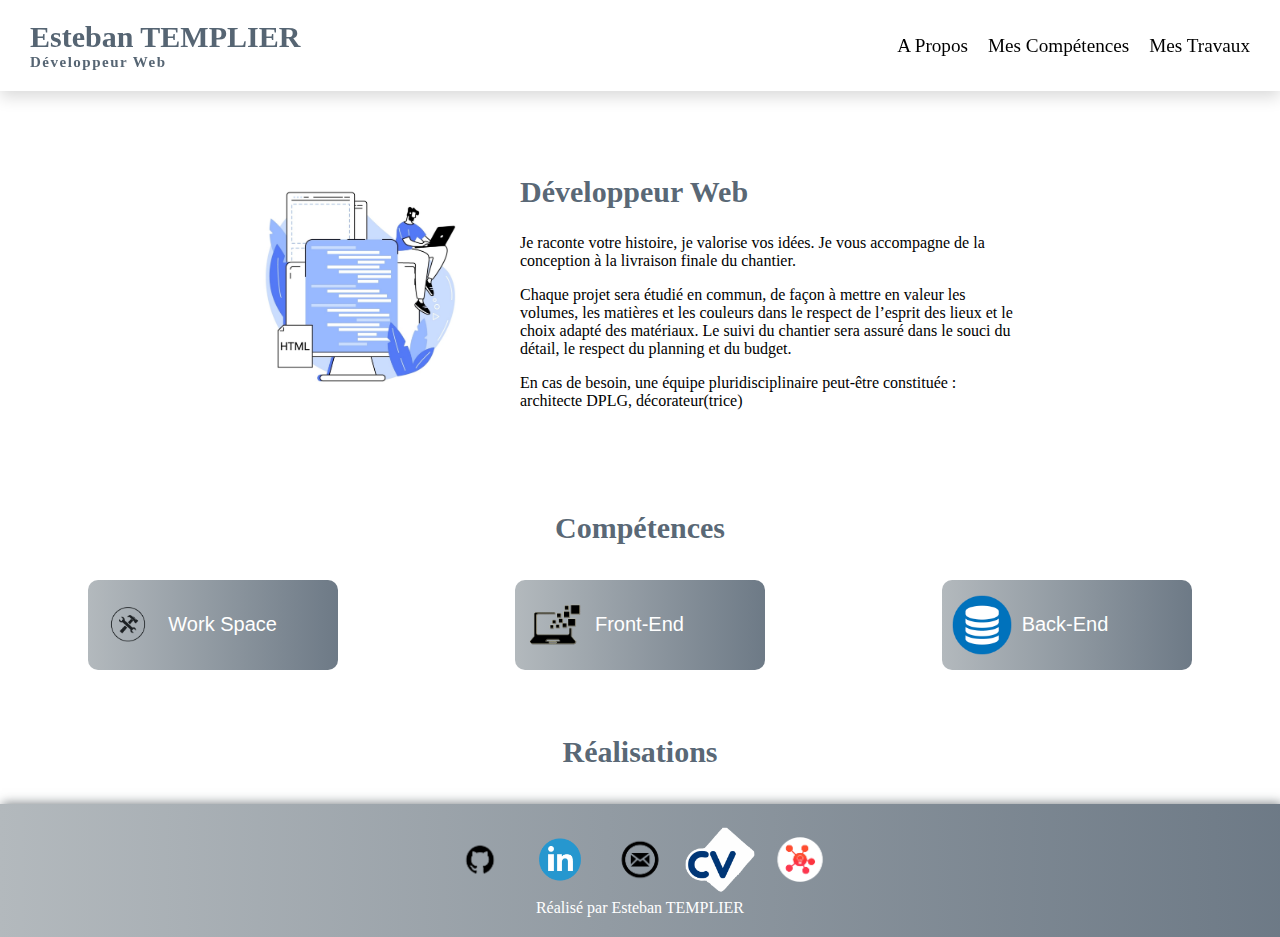
==== index.html @ eeae3331 "Début de mon portfolio" ====
<!DOCTYPE html>
<html lang="fr">
<head>
    <meta charset="UTF-8">
    <meta name="viewport" content="width=device-width, initial-scale=1.0">
    <link rel="shortcut icon" href="./assets/avatar1.png" type="image/x-icon">
    <link rel="stylesheet" href="style.css">
    <title>Esteban TEMPLIER</title>
</head>
<body>
    <header class="navBar">
        <h1>Esteban TEMPLIER <span>Développeur Web</span></h1>
        <nav>
            <ul>
                <li> <a href="#introduction">A Propos</a> </li>
                <li> <a href="#compétences">Mes Compétences</a> </li>
                <li> <a href="#mesTravaux">Mes Travaux</a> </li>
            </ul>
        </nav>
    </header>
    <main>
        <div id="introduction">
            <div class="imgIntro">
                <img src="./assets/metier-developpeur-web.jpg" alt="">
            </div>
            <article>
                <h2>Développeur Web</h2>
                <p>Je raconte votre histoire, je valorise vos idées. Je vous accompagne de la conception à la livraison finale du chantier.</p>
                <p>Chaque projet sera étudié en commun, de façon à mettre en valeur les volumes, les matières et les couleurs dans le respect de l’esprit des lieux et le choix adapté des matériaux. Le suivi du chantier sera assuré dans le souci du détail, le respect du planning et du budget.</p>
                <p>En cas de besoin, une équipe pluridisciplinaire peut-être constituée : architecte DPLG, décorateur(trice)</p>
            </article>
        </div>
        <div id="compétences">
            <h2>Compétences</h2>
            <div class="containerSkills">
                <div class="workSpace">
                    <button id="btnWorkSpace" type="button">
                        <img class="imgBtn" src="./assets/outil.png" alt="">
                        <span>Work Space</span>
                    </button>
                    <div class="content contentWorkSpace">
                        <div class="containerSkill"><img src="./assets/icons/visual-studio-code.png" alt=""><span>Visual Studio Code</span></div>
                        <div class="containerSkill"><img src="./assets/icons/git.png" alt=""><span>Git</span></div>
                        <div class="containerSkill"><img src="./assets/icons/logo_github.png" alt=""><span>GitHub</span></div>
                        <div class="containerSkill"><img src="./assets/icons/npm.png" alt=""><span>Node.js / NPM</span></div>
                        <div class="containerSkill"><img src="./assets/icons/postman.png" alt=""><span>Postman</span></div>
                    </div>
                </div>
                <div class="frontend">
                    <button id="btnFrontend" type="button">
                        <img class="imgBtn" src="./assets/computer.png" alt="">
                        <span>Front-End</span>
                    </button>
                    <div class="content contentFrontend">
                        <div class="containerSkill"><img src="./assets/icons/html_css.png" alt=""><span>HTML/CSS</span></div>
                        <div class="containerSkill"><img src="./assets/icons/sass.png" alt=""><span>SASS</span></div>
                        <div class="containerSkill"><img src="./assets/icons/js.webp" alt=""><span>JavaScript</span></div>
                        <div class="containerSkill"><img src="./assets/icons/react.png" alt=""><span>React</span></div>
                    </div>
                </div>
                <div class="backend">
                    <button id="btnBackend" type="button">
                        <img class="imgBtn" src="./assets/database.png" alt="">
                        <span>Back-End</span>
                    </button>
                    <div class="content contentBackend">
                        <div class="containerSkill"><img src="./assets/icons/node.png" alt=""><span>Node.js</span></div>
                        <div class="containerSkill"><img src="./assets/icons/express.png" alt=""><span>Express.js</span></div>
                        <div class="containerSkill"><img src="./assets/icons/mongodb.png" alt=""><span>MongoDB</span></div>
                    </div>
                </div>
            </div>
        </div>
        <div id="mesTravaux">
            <h2>Réalisations</h2>
            <div></div>
            <div></div>
        </div>
    </main>
    <footer>
        <div class="containerImg">
            <div class="img">
                <a href="https://github.com/estebanxo">
                    <img class="github" src="./assets/icons/logo_github.png" alt="">
                </a>
            </div>
            <div class="img">
                <a href="#">
                    <img class="linkedIn" src="./assets/icons/logo_linkedin.png" alt="">
                </a>
            </div>
            <div class="img">
                <a href="#"></a>
                    <img class="gmail" src="./assets/icons/logo_gmail.png" alt="">
                </a>
            </div>
            <div class="img">
                <a href="#">
                    <img class="cv" src="./assets/cv.png" alt="">
                </a>
            </div>
            <div class="img">
                <a href="#">
                    <img class="carteMentale" src="./assets/carte_mentale.png" alt="">
                </a>
            </div>
        </div>
        <p class="auteur">Réalisé par Esteban TEMPLIER</p>
    </footer>
    <script src="./index.js"></script>
</body>
</html>
---- style.css ----
:root {
    --gris-fonce: #2c3e50cc;
}

body {
    margin: 0;
    max-width: 1800px;
    margin: auto;
}
h2, h1 {
    color: var(--gris-fonce);
}
h2 {
    font-size: 30px;
}


.navBar {
    position: fixed;
    top: 0;
    width: 100%;
    max-width: 1800px;
    margin: auto;
	display: flex;
	justify-content: space-between;
    align-items: center;
    box-shadow: 0 6px 15px 0 rgba(0, 0, 0, 0.15);
    background-color: white;
}
h1{
	display: flex;
	flex-direction: column;
	font-size: 30px;
	font-weight: 800;
    margin-left: 30px;
}
h1 > span {
	font-size: 15px;
	letter-spacing: 0.1em;
}
ul {
    list-style: none;
    padding: 0 20px 0 0;
}
nav ul {
    display: flex;
    align-items: center;
    list-style-type: none;
}
nav ul li {
	padding: 0 10px;
	font-size: 1.2em;
	cursor: pointer;
}
nav ul li a {
    text-decoration: none;
    color: black;
}


#introduction {
    display: flex;
    align-items: center;
    justify-content: center;
    gap: 60px;
    margin: 150px 0 60px 0;
}
#introduction article {
    width: 500px;
}
.imgIntro {
    width: 200px;
}
.imgIntro img {
    width: 100%;
}


#compétences {
    display: flex;
    flex-direction: column;
    align-items: center;
    justify-content: center;
    margin-bottom: 30px;
}
#compétences h2 {
    margin-bottom: 35px;
}
.containerSkills {
    width: 100%;
    display: flex;
    align-items: start;
    justify-content: space-around;
}
.workSpace, .frontend, .backend {
    min-width: 250px;
}
.containerSkills img {
    width: 60px;
}
.containerSkill {
    display: flex;
    align-items: center;
    gap: 10px;
}
button {
    display: flex;
    align-items: center;
    gap: 10px;
    cursor: pointer;
    width: 100%;
    height: 90px;
    border: none;
    padding: 10px;
    font-size: 20px;
    border-radius: 10px;
    color: white;
    background: #b3b9bd;
    background: -webkit-linear-gradient(to right, #b3b9bd, #2c3e50b0);
    background: linear-gradient(to right, #b3b9bd, #2c3e50b0);
    transition: 0.3s;
}
button:hover {
    box-shadow: 5px -3px 10px 0 #646b6f;
    transition: 0.3s;
}
.content {
    background: #b3b9bd30;
    border-radius: 0 0 7px 7px;
    height: 0;
    overflow: hidden;
    transition: 0.3s;
    display: flex;
    flex-direction: column;
    gap: 20px;
}



#mesTravaux {
    display: flex;
    flex-direction: column;
    align-items: center;
    justify-content: center;
}
#mesTravaux h2 {
    margin: 35px 0;
}



footer {
    padding: 20px;
    background: #b3b9bd;
    background: -webkit-linear-gradient(to right, #b3b9bd, #2c3e50b0);
    background: linear-gradient(to right, #b3b9bd, #2c3e50b0);
    box-shadow: 2px -1px 10px 0 #646b6fcd;
}
.containerImg {
    display: flex;
    align-items: center;
    justify-content: center;
}
.img {
    width: 80px;
    transition: 0.3s;
}
.img:hover {
    width: 90px;
}
.img img {
    width: 100%;
    cursor: pointer;
}

.auteur {
    text-align: center;
    color: white;
    margin: 0;
}
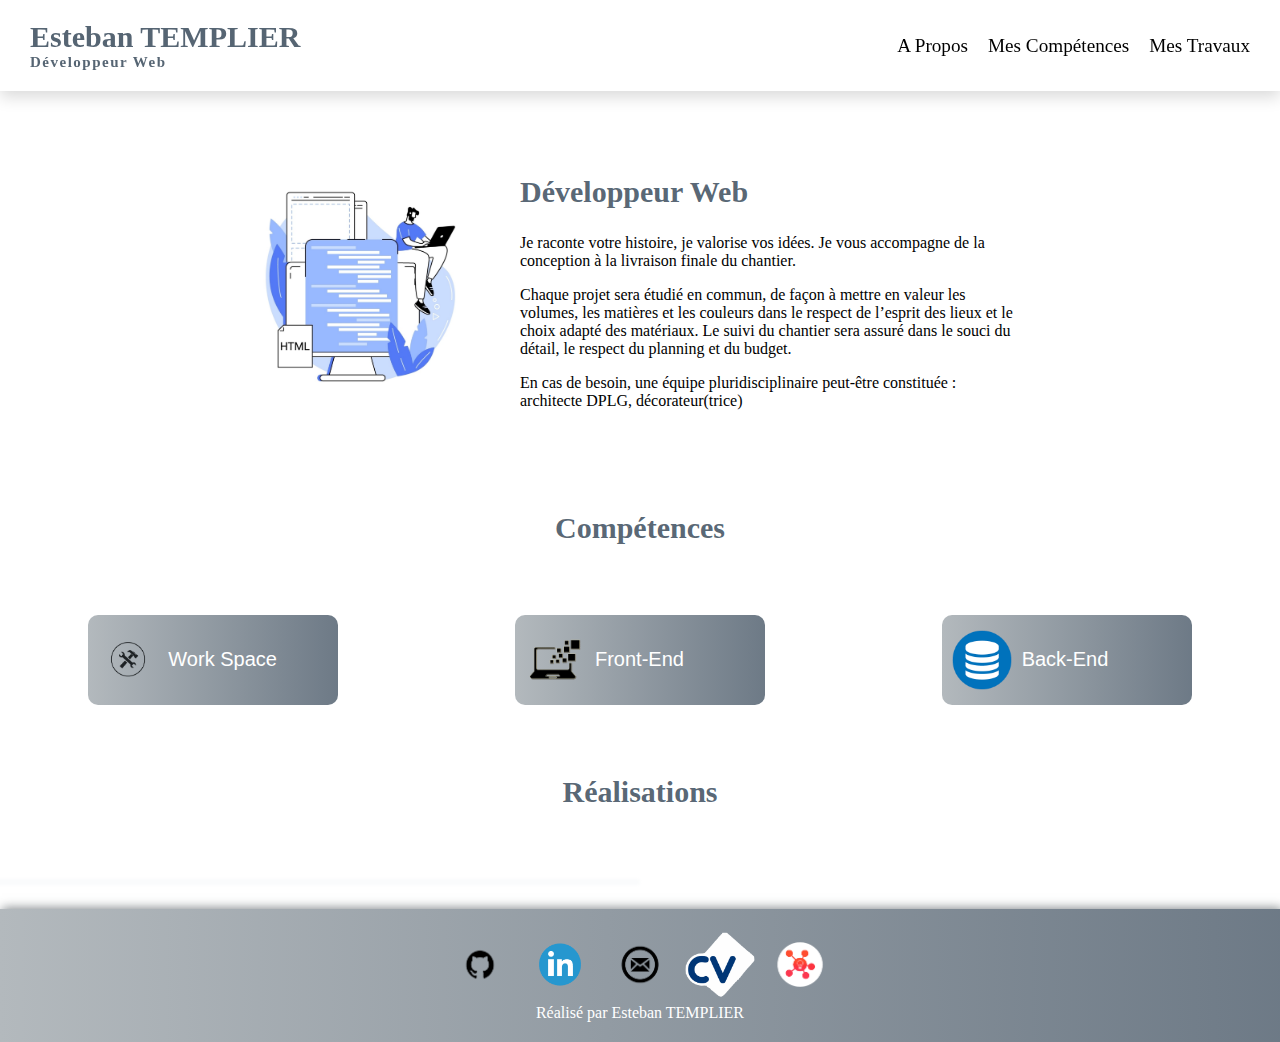
==== commit 474087df: "début modal réalisation" ====
--- a/index.html
+++ b/index.html
@@ -73,8 +73,24 @@
         </div>
         <div id="mesTravaux">
             <h2>Réalisations</h2>
-            <div></div>
-            <div></div>
+            <div class="containerModal">
+                <a href="#modalKasa" class="cardKasa" style="background-image: url(./assets/capture/Capture-decran-kasa.png);">
+                    <div class="hoverCardKasa">
+                        <div class="titleHoverKasa"></div>
+                    </div>
+                </a>
+                <div id="modalKasa" class="modalKasa" aria-hidden="true" role="dialog" aria-labelledby="titleModal" style="display: none;">
+                    <div></div>
+                </div>
+                <a href="#modal2" class="modalLink">
+                    <div class="hoverCard2">
+                        <div class="titleHover2"></div>
+                    </div>
+                </a>
+                <div id="modal2" class="modal2" aria-hidden="true" role="dialog" aria-labelledby="titleModal" style="display: none;">
+                    <div></div>
+                </div>
+            </div>
         </div>
     </main>
     <footer>
@@ -85,22 +101,22 @@
                 </a>
             </div>
             <div class="img">
-                <a href="#">
+                <a href="https://www.linkedin.com/in/esteban-templier/">
                     <img class="linkedIn" src="./assets/icons/logo_linkedin.png" alt="">
                 </a>
             </div>
             <div class="img">
-                <a href="#"></a>
+                <a href="mailto:esteban.templier82@gmail.com">
                     <img class="gmail" src="./assets/icons/logo_gmail.png" alt="">
                 </a>
             </div>
             <div class="img">
-                <a href="#">
+                <a href="./assets/docs/CV_Esteban_Templier_ISCOD.pdf">
                     <img class="cv" src="./assets/cv.png" alt="">
                 </a>
             </div>
             <div class="img">
-                <a href="#">
+                <a href="./assets/docs/Mes_compétences_de_développeur_web.pdf">
                     <img class="carteMentale" src="./assets/carte_mentale.png" alt="">
                 </a>
             </div>
--- a/style.css
+++ b/style.css
@@ -81,10 +81,9 @@
     flex-direction: column;
     align-items: center;
     justify-content: center;
-    margin-bottom: 30px;
 }
 #compétences h2 {
-    margin-bottom: 35px;
+    margin-bottom: 70px;
 }
 .containerSkills {
     width: 100%;
@@ -144,7 +143,24 @@
     justify-content: center;
 }
 #mesTravaux h2 {
-    margin: 35px 0;
+    margin: 70px 0;
+}
+.containerModal {
+    display: flex;
+    flex-wrap: wrap;
+    width: 100%;
+}
+.cardKasa {
+    width: 50%;
+    display: block;
+    background-size: cover;
+    background-position: center top;
+    background-repeat: no-repeat;
+    position: relative;
+    border-radius: 5px;
+    overflow: hidden;
+    margin-bottom: 1.875rem;
+    box-shadow: 3px 5px 15px 0 rgba(155, 161, 173, 0.2), -3px 3px 3px 3px rgba(230, 234, 238, 0.2);
 }
 
 
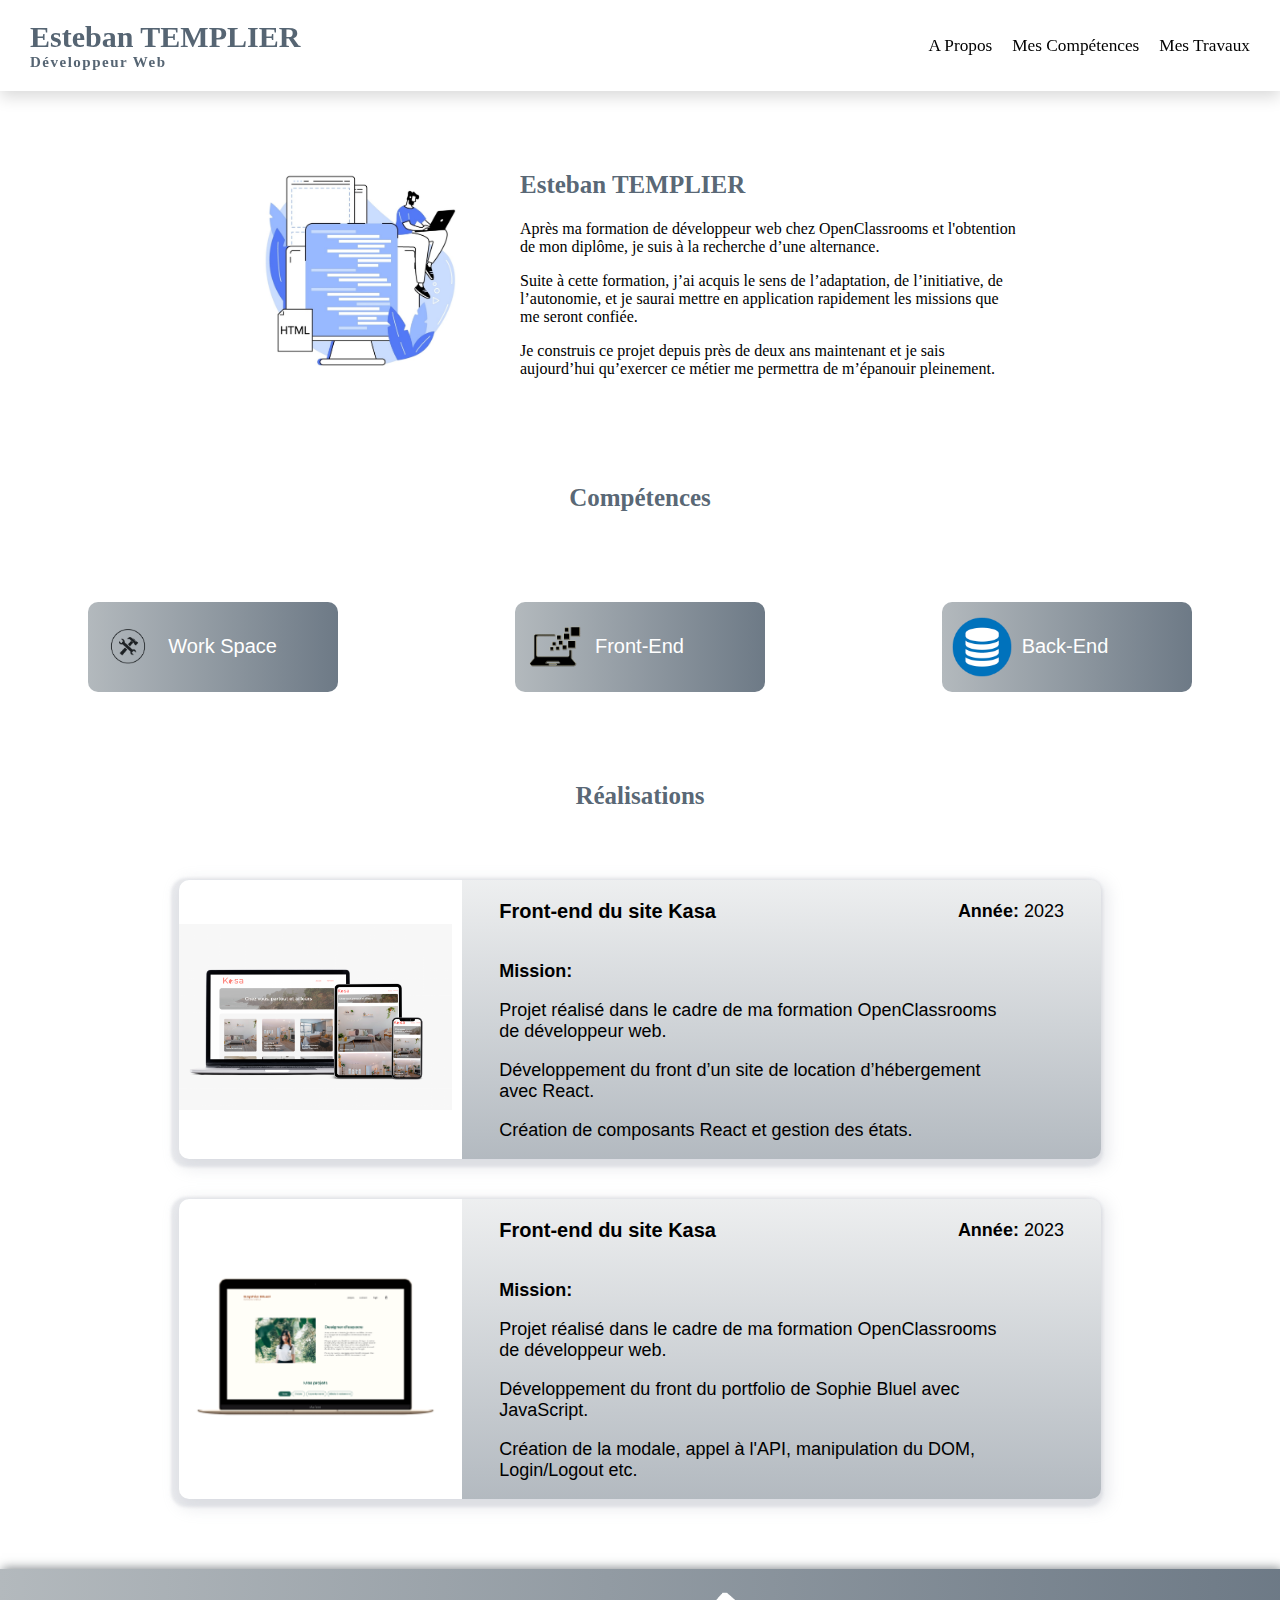
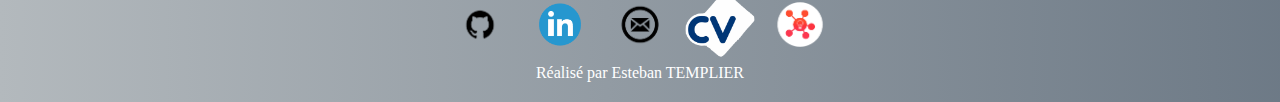
==== commit 82af1645: "ajout des réalisations, modification de la présentation, ajout du burger menu et du responsive" ====
--- a/index.html
+++ b/index.html
@@ -12,28 +12,30 @@
         <h1>Esteban TEMPLIER <span>Développeur Web</span></h1>
         <nav>
             <ul>
-                <li> <a href="#introduction">A Propos</a> </li>
-                <li> <a href="#compétences">Mes Compétences</a> </li>
+                <li> <a href="#introduction1">A Propos</a> </li>
+                <li> <a href="#compétences1">Mes Compétences</a> </li>
                 <li> <a href="#mesTravaux">Mes Travaux</a> </li>
             </ul>
+            <div id="icon"></div>
         </nav>
     </header>
     <main>
+        <div id="introduction1"></div>
         <div id="introduction">
             <div class="imgIntro">
                 <img src="./assets/metier-developpeur-web.jpg" alt="">
             </div>
             <article>
-                <h2>Développeur Web</h2>
-                <p>Je raconte votre histoire, je valorise vos idées. Je vous accompagne de la conception à la livraison finale du chantier.</p>
-                <p>Chaque projet sera étudié en commun, de façon à mettre en valeur les volumes, les matières et les couleurs dans le respect de l’esprit des lieux et le choix adapté des matériaux. Le suivi du chantier sera assuré dans le souci du détail, le respect du planning et du budget.</p>
-                <p>En cas de besoin, une équipe pluridisciplinaire peut-être constituée : architecte DPLG, décorateur(trice)</p>
+                <h2>Esteban TEMPLIER</h2>
+                <p>Après ma formation de développeur web chez OpenClassrooms et l'obtention de mon diplôme, je suis à la recherche d’une alternance.</p>
+                <p>Suite à cette formation, j’ai acquis le sens de l’adaptation, de l’initiative, de l’autonomie, et je saurai mettre en application rapidement les missions que me seront confiée.</p>
+                <p id="compétences1">Je construis ce projet depuis près de deux ans maintenant et je sais aujourd’hui qu’exercer ce métier me permettra de m’épanouir pleinement.</p>
             </article>
         </div>
-        <div id="compétences">
+        <div id="skills">
             <h2>Compétences</h2>
             <div class="containerSkills">
-                <div class="workSpace">
+                <div class="dropdown workSpace">
                     <button id="btnWorkSpace" type="button">
                         <img class="imgBtn" src="./assets/outil.png" alt="">
                         <span>Work Space</span>
@@ -42,11 +44,12 @@
                         <div class="containerSkill"><img src="./assets/icons/visual-studio-code.png" alt=""><span>Visual Studio Code</span></div>
                         <div class="containerSkill"><img src="./assets/icons/git.png" alt=""><span>Git</span></div>
                         <div class="containerSkill"><img src="./assets/icons/logo_github.png" alt=""><span>GitHub</span></div>
+                        <div class="containerSkill"><img src="./assets/icons/webpack.png" alt=""><span>Webpack</span></div>
                         <div class="containerSkill"><img src="./assets/icons/npm.png" alt=""><span>Node.js / NPM</span></div>
                         <div class="containerSkill"><img src="./assets/icons/postman.png" alt=""><span>Postman</span></div>
                     </div>
                 </div>
-                <div class="frontend">
+                <div class="dropdown frontend">
                     <button id="btnFrontend" type="button">
                         <img class="imgBtn" src="./assets/computer.png" alt="">
                         <span>Front-End</span>
@@ -58,7 +61,7 @@
                         <div class="containerSkill"><img src="./assets/icons/react.png" alt=""><span>React</span></div>
                     </div>
                 </div>
-                <div class="backend">
+                <div class="dropdown backend">
                     <button id="btnBackend" type="button">
                         <img class="imgBtn" src="./assets/database.png" alt="">
                         <span>Back-End</span>
@@ -73,23 +76,47 @@
         </div>
         <div id="mesTravaux">
             <h2>Réalisations</h2>
-            <div class="containerModal">
-                <a href="#modalKasa" class="cardKasa" style="background-image: url(./assets/capture/Capture-decran-kasa.png);">
-                    <div class="hoverCardKasa">
-                        <div class="titleHoverKasa"></div>
+            <div class="cards">
+                <a href="https://github.com/estebanxo/P6" class="containerCard containerCard1">
+                    <div class="hoverCard hoverCard1">
+                        <p>Voir plus</p>
+                    </div>
+                    <div class="left">
+                        <img src="./assets/capture/kasa-mockup-1024x700-1.png" alt="">
+                    </div>
+                    <div class="right">
+                        <div class="top">
+                            <h3 class="titleHover">Front-end du site Kasa</h3>
+                            <p><strong>Année:</strong> 2023</p>
+                        </div>
+                        <div class="bottom">
+                            <p><strong>Mission:</strong></p>
+                            <p>Projet réalisé dans le cadre de ma formation OpenClassrooms de développeur web.</p>
+                            <p>Développement du front d’un site de location d’hébergement avec React.</p>
+                            <p>Création de composants React et gestion des états.</p>
+                        </div>
                     </div>
                 </a>
-                <div id="modalKasa" class="modalKasa" aria-hidden="true" role="dialog" aria-labelledby="titleModal" style="display: none;">
-                    <div></div>
-                </div>
-                <a href="#modal2" class="modalLink">
-                    <div class="hoverCard2">
-                        <div class="titleHover2"></div>
+                <a href="https://github.com/estebanxo/Projet3" class="containerCard containerCard2">
+                    <div class="hoverCard hoverCard2">
+                        <p>Voir plus</p>
+                    </div>
+                    <div class="left">
+                        <img src="./assets/capture/Homepage-Macbook.png" alt="">
+                    </div>
+                    <div class="right">
+                        <div class="top">
+                            <h3 class="titleHover">Front-end du site Kasa</h3>
+                            <p><strong>Année:</strong> 2023</p>
+                        </div>
+                        <div class="bottom">
+                            <p><strong>Mission:</strong></p>
+                            <p>Projet réalisé dans le cadre de ma formation OpenClassrooms de développeur web.</p>
+                            <p>Développement du front du portfolio de Sophie Bluel avec JavaScript.</p>
+                            <p>Création de la modale, appel à l'API, manipulation du DOM, Login/Logout etc.</p>
+                        </div>
                     </div>
                 </a>
-                <div id="modal2" class="modal2" aria-hidden="true" role="dialog" aria-labelledby="titleModal" style="display: none;">
-                    <div></div>
-                </div>
             </div>
         </div>
     </main>
--- a/style.css
+++ b/style.css
@@ -7,21 +7,36 @@
     max-width: 1800px;
     margin: auto;
 }
+main {
+    position: relative;
+}
+#introduction1 {
+    position: absolute;
+    top: -150px;
+}
 h2, h1 {
     color: var(--gris-fonce);
 }
 h2 {
-    font-size: 30px;
-}
-
+    font-size: 25px;
+}
+@media screen and (max-width: 860px) {
+    h2 {
+        font-size: 20px;
+    }
+}
+
+/*                     **************                        */
 
 .navBar {
+    z-index: 1000;
     position: fixed;
     top: 0;
     width: 100%;
     max-width: 1800px;
     margin: auto;
 	display: flex;
+    font-size: calc(0.5rem + 0.5vw);
 	justify-content: space-between;
     align-items: center;
     box-shadow: 0 6px 15px 0 rgba(0, 0, 0, 0.15);
@@ -38,6 +53,11 @@
 	font-size: 15px;
 	letter-spacing: 0.1em;
 }
+#icon {
+    display: none;
+    cursor: pointer;
+}
+
 ul {
     list-style: none;
     padding: 0 20px 0 0;
@@ -56,6 +76,13 @@
     text-decoration: none;
     color: black;
 }
+nav ul li a:hover {
+    color: #222288;
+    font-weight: 600;
+}
+
+
+/*                     **************                        */
 
 
 #introduction {
@@ -64,6 +91,7 @@
     justify-content: center;
     gap: 60px;
     margin: 150px 0 60px 0;
+    width: 100%;
 }
 #introduction article {
     width: 500px;
@@ -74,16 +102,67 @@
 .imgIntro img {
     width: 100%;
 }
-
-
-#compétences {
+@media screen and (max-width: 800px) {
+    #icon {
+        display: block;
+        font-size: 30px;
+        padding-right: 20px;
+    }
+    #icon::before {
+        content: "\2630";
+    }
+    .active #icon::before {
+        content: "\2715";
+    }
+    nav.active ul {
+        left: 0%;
+    }
+    nav ul {
+        background: rgba(0, 0, 0, 0.15);
+        position: fixed;
+        z-index: 1001;
+        top: 6%;
+        left: 100%;
+        flex-direction: column;
+        width: 100%;
+        justify-content: start;
+        transition: 0.3s;
+    }
+    nav ul li {
+        padding: 3px 0;
+    }
+}
+@media screen and (max-width: 860px) {
+    #introduction{
+        flex-direction: column;
+        gap: 40px;
+    }
+    #introduction h2 {
+        text-align: center;
+    }
+    #introduction article {
+        width: 80%;
+    }
+    h1 {
+        font-size: 22px;
+    }
+    h1 > span  {
+        font-size: 14px;
+    }
+}
+
+
+/*                     **************                        */
+
+
+#skills {
     display: flex;
     flex-direction: column;
     align-items: center;
     justify-content: center;
 }
-#compétences h2 {
-    margin-bottom: 70px;
+#skills h2 {
+    margin: 30px 0 70px 0;
 }
 .containerSkills {
     width: 100%;
@@ -91,8 +170,9 @@
     align-items: start;
     justify-content: space-around;
 }
-.workSpace, .frontend, .backend {
+.dropdown {
     min-width: 250px;
+    margin: 20px;
 }
 .containerSkills img {
     width: 60px;
@@ -133,36 +213,177 @@
     flex-direction: column;
     gap: 20px;
 }
-
-
-
-#mesTravaux {
-    display: flex;
-    flex-direction: column;
-    align-items: center;
-    justify-content: center;
-}
+@media screen and (max-width: 890px) {
+    #introduction {
+        margin: 150px 0 30px 0;
+    }
+    #skills h2 {
+        margin: 15px 0 35px 0;
+    }
+    .containerSkills {
+        flex-direction: column;
+        justify-content: center;
+        align-items: center;
+    }
+    .dropdown {
+        width: 70%;
+    }
+    .dropdown button {
+        display: flex;
+        justify-content: start;
+        align-items: center;
+        gap: 5%;
+        padding-left: 10%;
+    }
+    .containerSkills img {
+        width: 30px;
+    }
+    button {
+        font-size: 15px;
+        height: 60px;
+    }
+}
+
+
+/*                     **************                        */
+
+
 #mesTravaux h2 {
     margin: 70px 0;
-}
-.containerModal {
-    display: flex;
+    text-align: center;
+}
+.cards {
+    width: 90%;
+    margin: 0 auto 70px auto;
+    display: flex;
+    gap: 5%;
+}
+.containerCard {
+    text-decoration: none;
+    color: black;
+    border-radius: 10px;
+    gap: 20px;
+    width: 50%;
+    margin: auto;
+    display: flex;
+    flex-direction: column;
+    align-items: center;
+    justify-content: center;
+    position: relative;
+    box-shadow: 3px 5px 15px 5px rgba(155, 161, 173, 0.200), -3px 3px 3px 5px rgba(155, 161, 173, 0.200);
+}
+.hoverCard {
+    position: absolute;
+    top: 0;
+    right: 0;
+    left: 0;
+    bottom: 0;
+    border-radius: 8px;
+    display: flex;
+    justify-content: center;
+    align-items: center;
+    color: white;
+    cursor: pointer;
+    font-size: 1.5625rem;
+    font-family: "Overpass", sans-serif;
+    transition: 0.5s;
+}
+.hoverCard p {
+    display: none;
+}
+.hoverCard:hover {
+    background-color: #222288;
+    opacity: 0.9;
+}
+.left {
+    width: 30%;
+    height: 100%;
+}
+.left img {
+    width: 100%;
+}
+.right {
+    width: 92%;
+    height: 100%;
+    font-family: "Overpass", sans-serif;
+    font-size: 18px;
+    padding-left: 4%;
+    padding-right: 4%;
+    border-radius: 0 0 10px 10px;
+    background: linear-gradient(to bottom, #b3b9bd3b, #2c3e505c);
+}
+.top {
+    display: flex;
+    align-items: center;
+    justify-content: space-between;
+    padding: 20px 0;
+    gap: 10px;
     flex-wrap: wrap;
-    width: 100%;
-}
-.cardKasa {
-    width: 50%;
-    display: block;
-    background-size: cover;
-    background-position: center top;
-    background-repeat: no-repeat;
-    position: relative;
-    border-radius: 5px;
-    overflow: hidden;
-    margin-bottom: 1.875rem;
-    box-shadow: 3px 5px 15px 0 rgba(155, 161, 173, 0.2), -3px 3px 3px 3px rgba(230, 234, 238, 0.2);
-}
-
+}
+.top h3 {
+    font-size: 20px;
+    margin: 0;
+}
+.top p {
+    margin: 0;
+}
+.bottom {
+    width: 90%;
+}
+.right strong {
+    font-size: 18px;
+}
+@media screen and (max-width: 1300px) {
+    .cards {
+        flex-direction: column;
+        gap: 40px;
+    }
+    .containerCard {
+        flex-direction: row;
+        width: 80%;
+        justify-content: center;
+        gap: 10px;
+    }
+    .left {
+        width: 30%;
+    }
+    .right {
+        width: 62%;
+        border-radius: 0 10px 10px 0;
+    }
+}
+@media screen and (max-width: 860px) {
+    .top h3 {
+        font-size: 17px;
+    }
+    .right strong {
+        font-size: 15px;
+    }
+    .right {
+        font-size: 15px;
+    }
+}
+@media screen and (max-width: 700px) {
+    .cards {
+        gap: 20px;
+    }
+    .containerCard {
+        flex-direction: column;
+        width: 100%;
+        justify-content: space-between;
+    }
+    .left {
+        width: 100%;
+        height: 10%;
+    }
+    .right {
+        width: 92%;
+        border-radius: 0 0 10px 10px;
+    }
+}
+
+
+/*                     **************                        */
 
 
 footer {
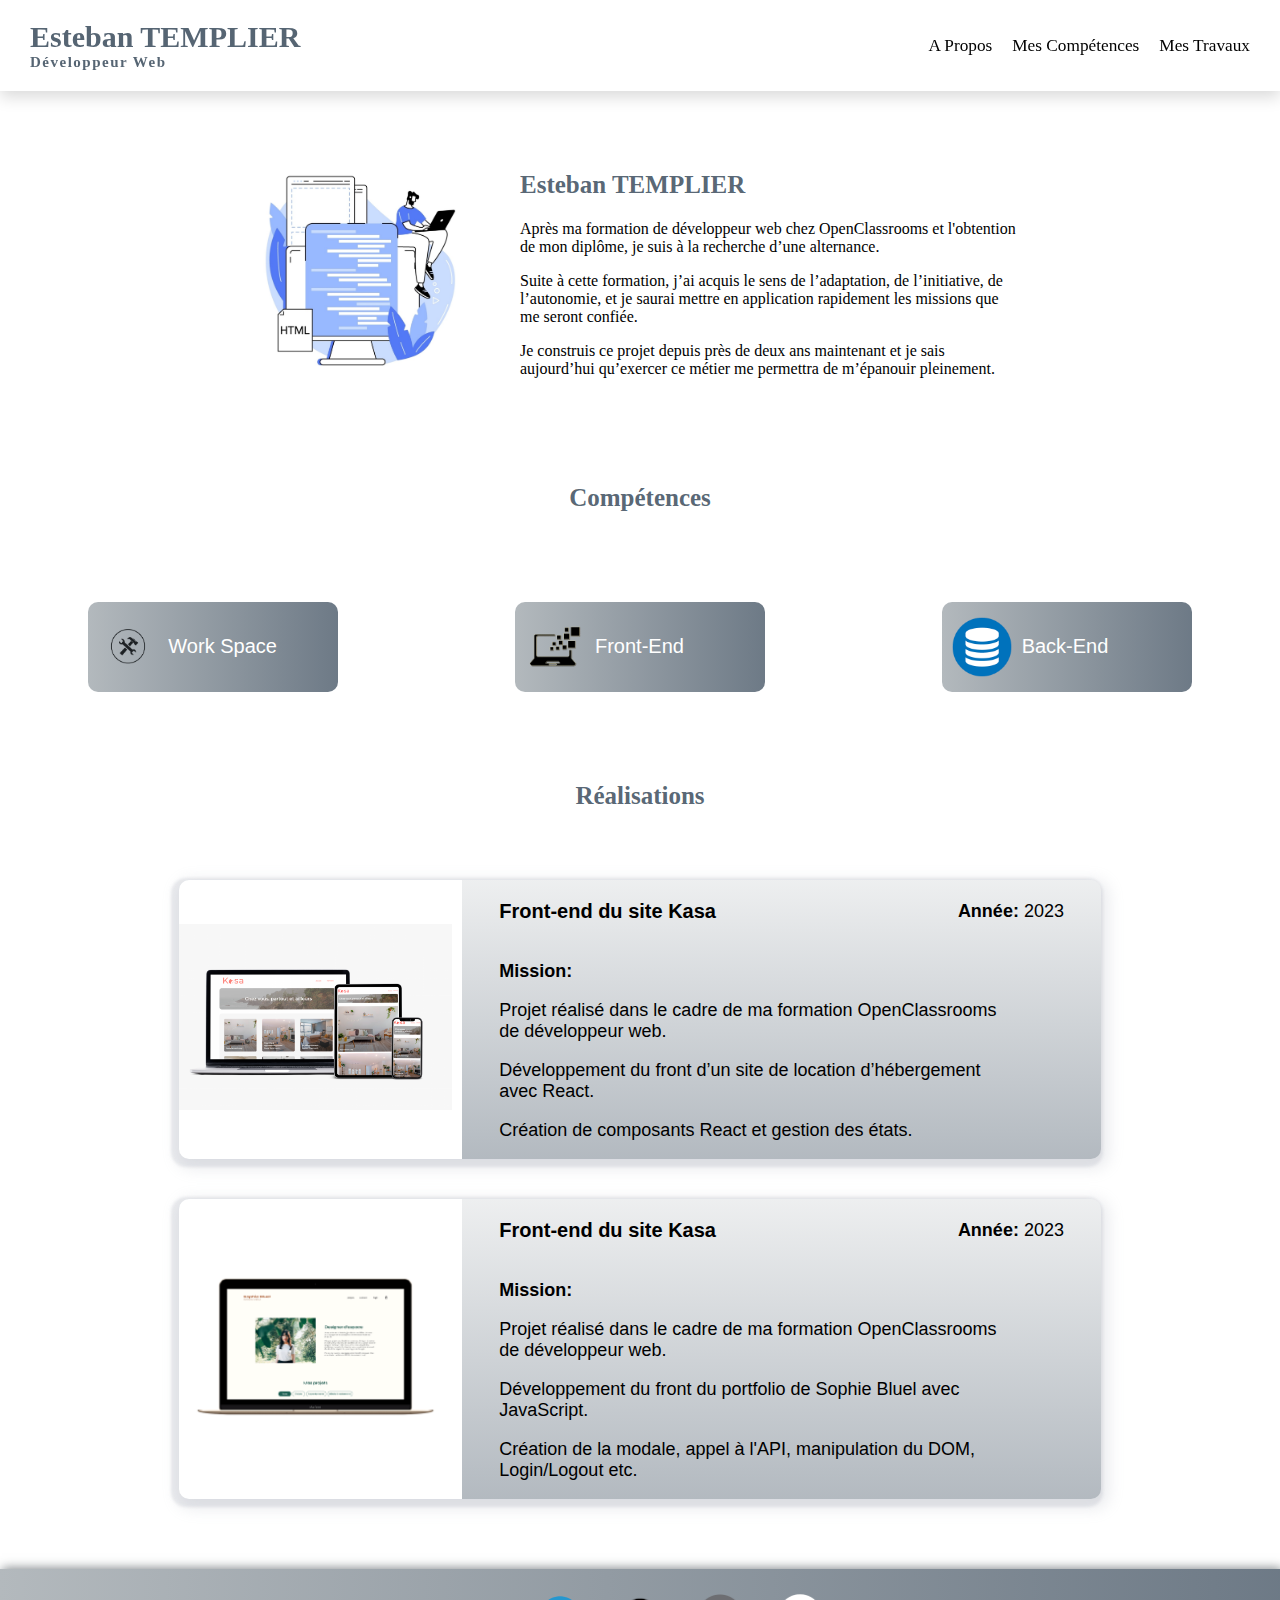
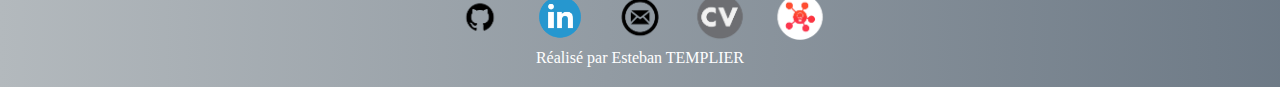
==== commit 7bd393b1: "Modification de l'icone du cv" ====
--- a/index.html
+++ b/index.html
@@ -139,7 +139,7 @@
             </div>
             <div class="img">
                 <a href="./assets/docs/CV_Esteban_Templier_ISCOD.pdf">
-                    <img class="cv" src="./assets/cv.png" alt="">
+                    <img class="cv" src="./assets/icons/cv.png" alt="">
                 </a>
             </div>
             <div class="img">
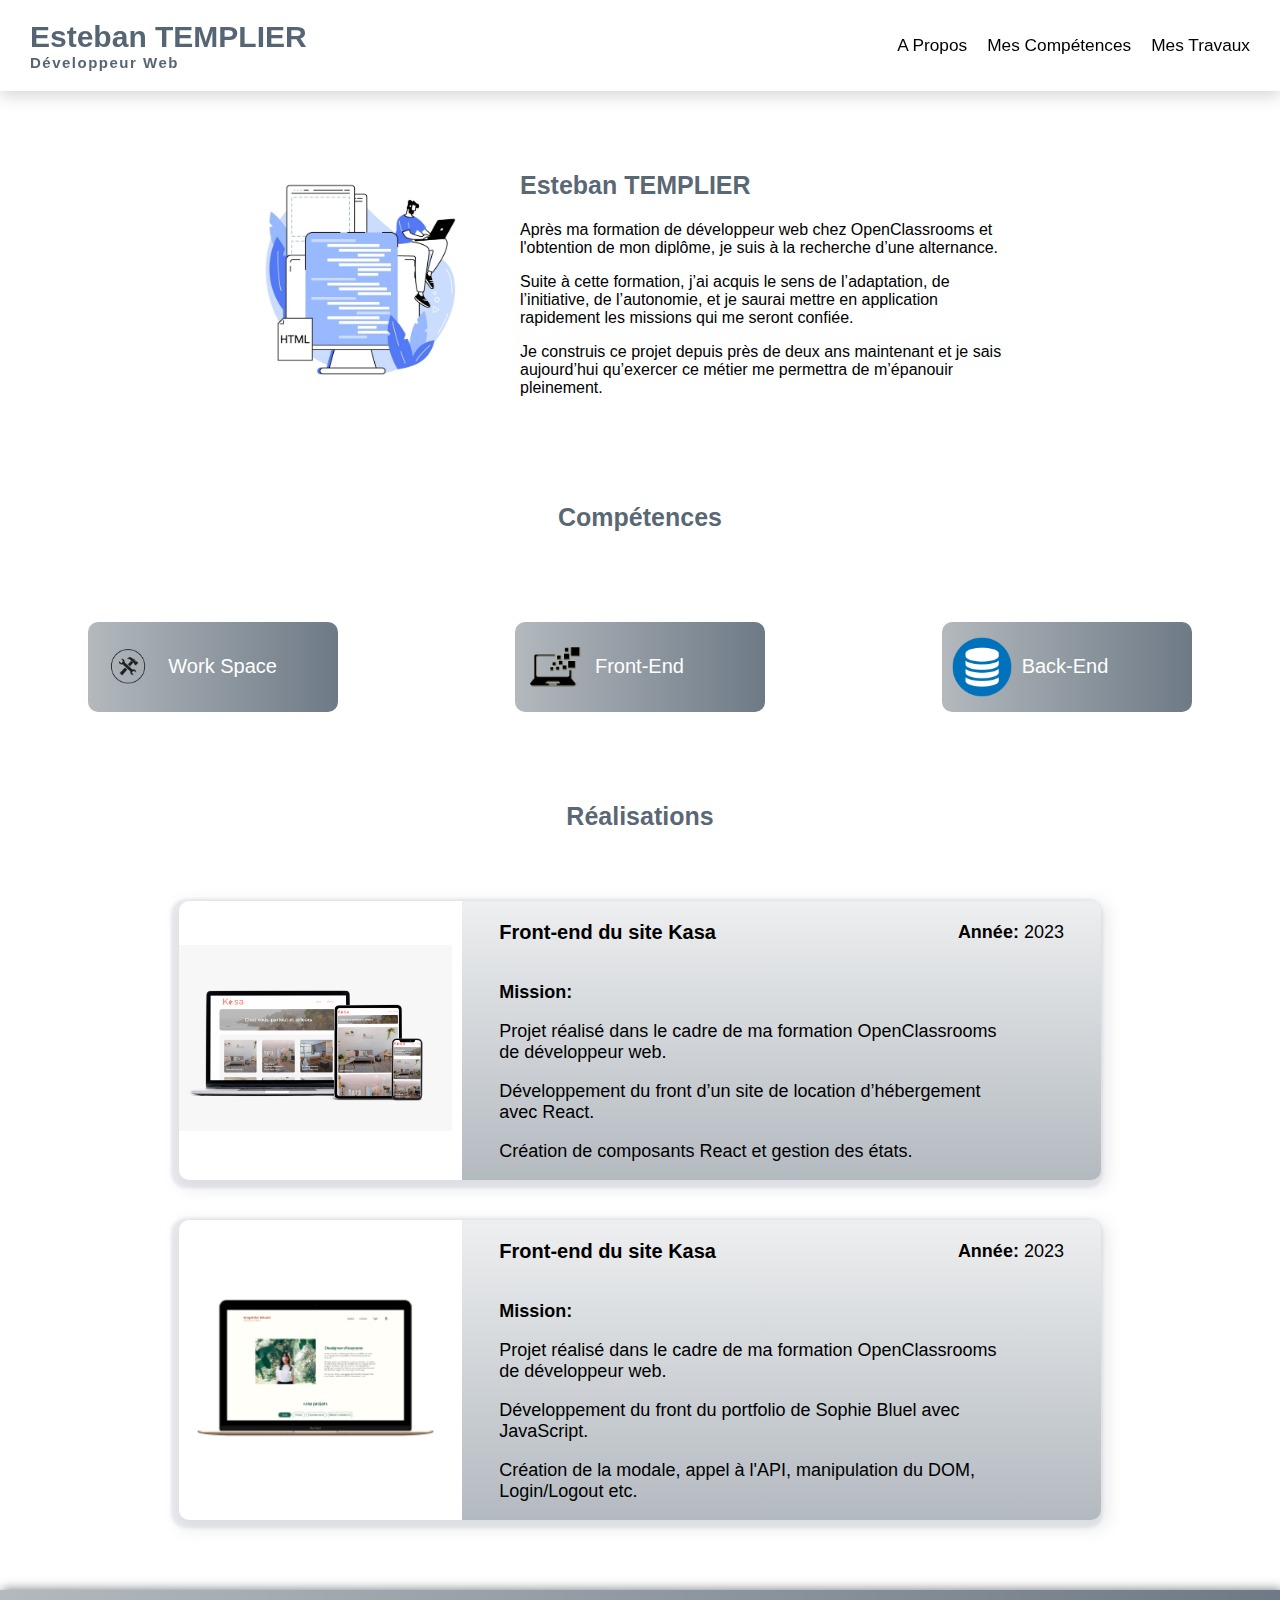
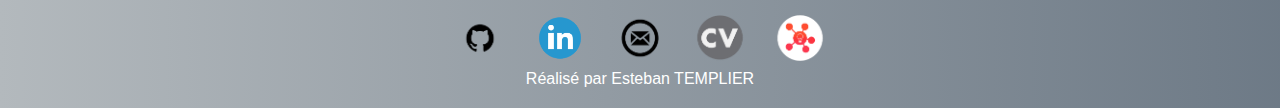
==== commit 1511322e: "modification de la font et correction d'erreurs d'écritures" ====
--- a/index.html
+++ b/index.html
@@ -28,7 +28,7 @@
             <article>
                 <h2>Esteban TEMPLIER</h2>
                 <p>Après ma formation de développeur web chez OpenClassrooms et l'obtention de mon diplôme, je suis à la recherche d’une alternance.</p>
-                <p>Suite à cette formation, j’ai acquis le sens de l’adaptation, de l’initiative, de l’autonomie, et je saurai mettre en application rapidement les missions que me seront confiée.</p>
+                <p>Suite à cette formation, j’ai acquis le sens de l’adaptation, de l’initiative, de l’autonomie, et je saurai mettre en application rapidement les missions qui me seront confiée.</p>
                 <p id="compétences1">Je construis ce projet depuis près de deux ans maintenant et je sais aujourd’hui qu’exercer ce métier me permettra de m’épanouir pleinement.</p>
             </article>
         </div>
--- a/style.css
+++ b/style.css
@@ -6,6 +6,7 @@
     margin: 0;
     max-width: 1800px;
     margin: auto;
+    font-family: "Overpass", sans-serif;
 }
 main {
     position: relative;
@@ -285,7 +286,6 @@
     color: white;
     cursor: pointer;
     font-size: 1.5625rem;
-    font-family: "Overpass", sans-serif;
     transition: 0.5s;
 }
 .hoverCard p {
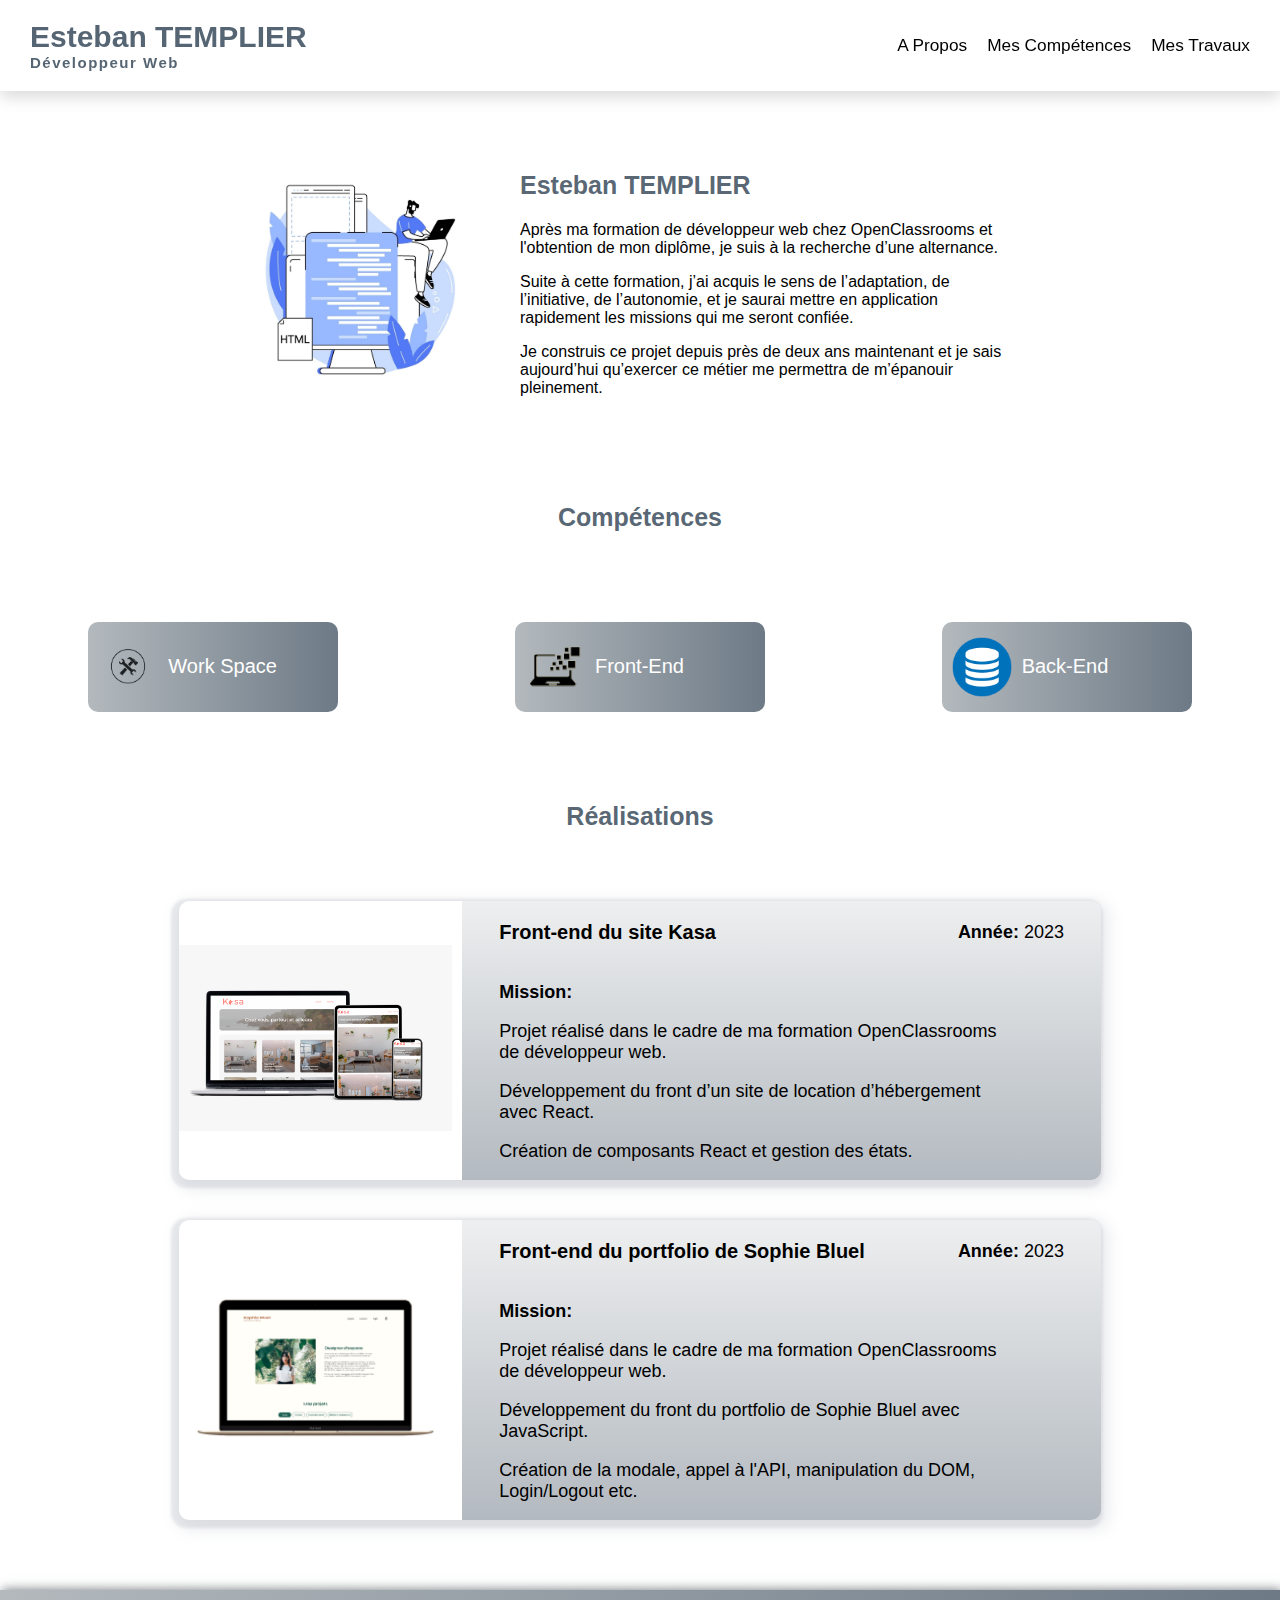
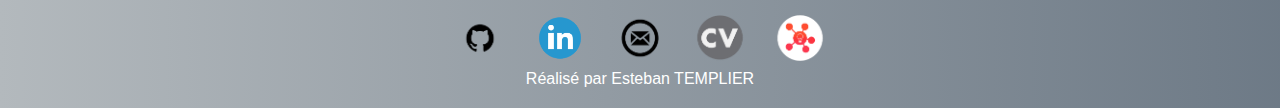
==== commit ee2f7948: "Correction écriture" ====
--- a/index.html
+++ b/index.html
@@ -106,7 +106,7 @@
                     </div>
                     <div class="right">
                         <div class="top">
-                            <h3 class="titleHover">Front-end du site Kasa</h3>
+                            <h3 class="titleHover">Front-end du portfolio de Sophie Bluel</h3>
                             <p><strong>Année:</strong> 2023</p>
                         </div>
                         <div class="bottom">
--- a/style.css
+++ b/style.css
@@ -408,6 +408,7 @@
 .img img {
     width: 100%;
     cursor: pointer;
+    cursor: ;
 }
 
 .auteur {
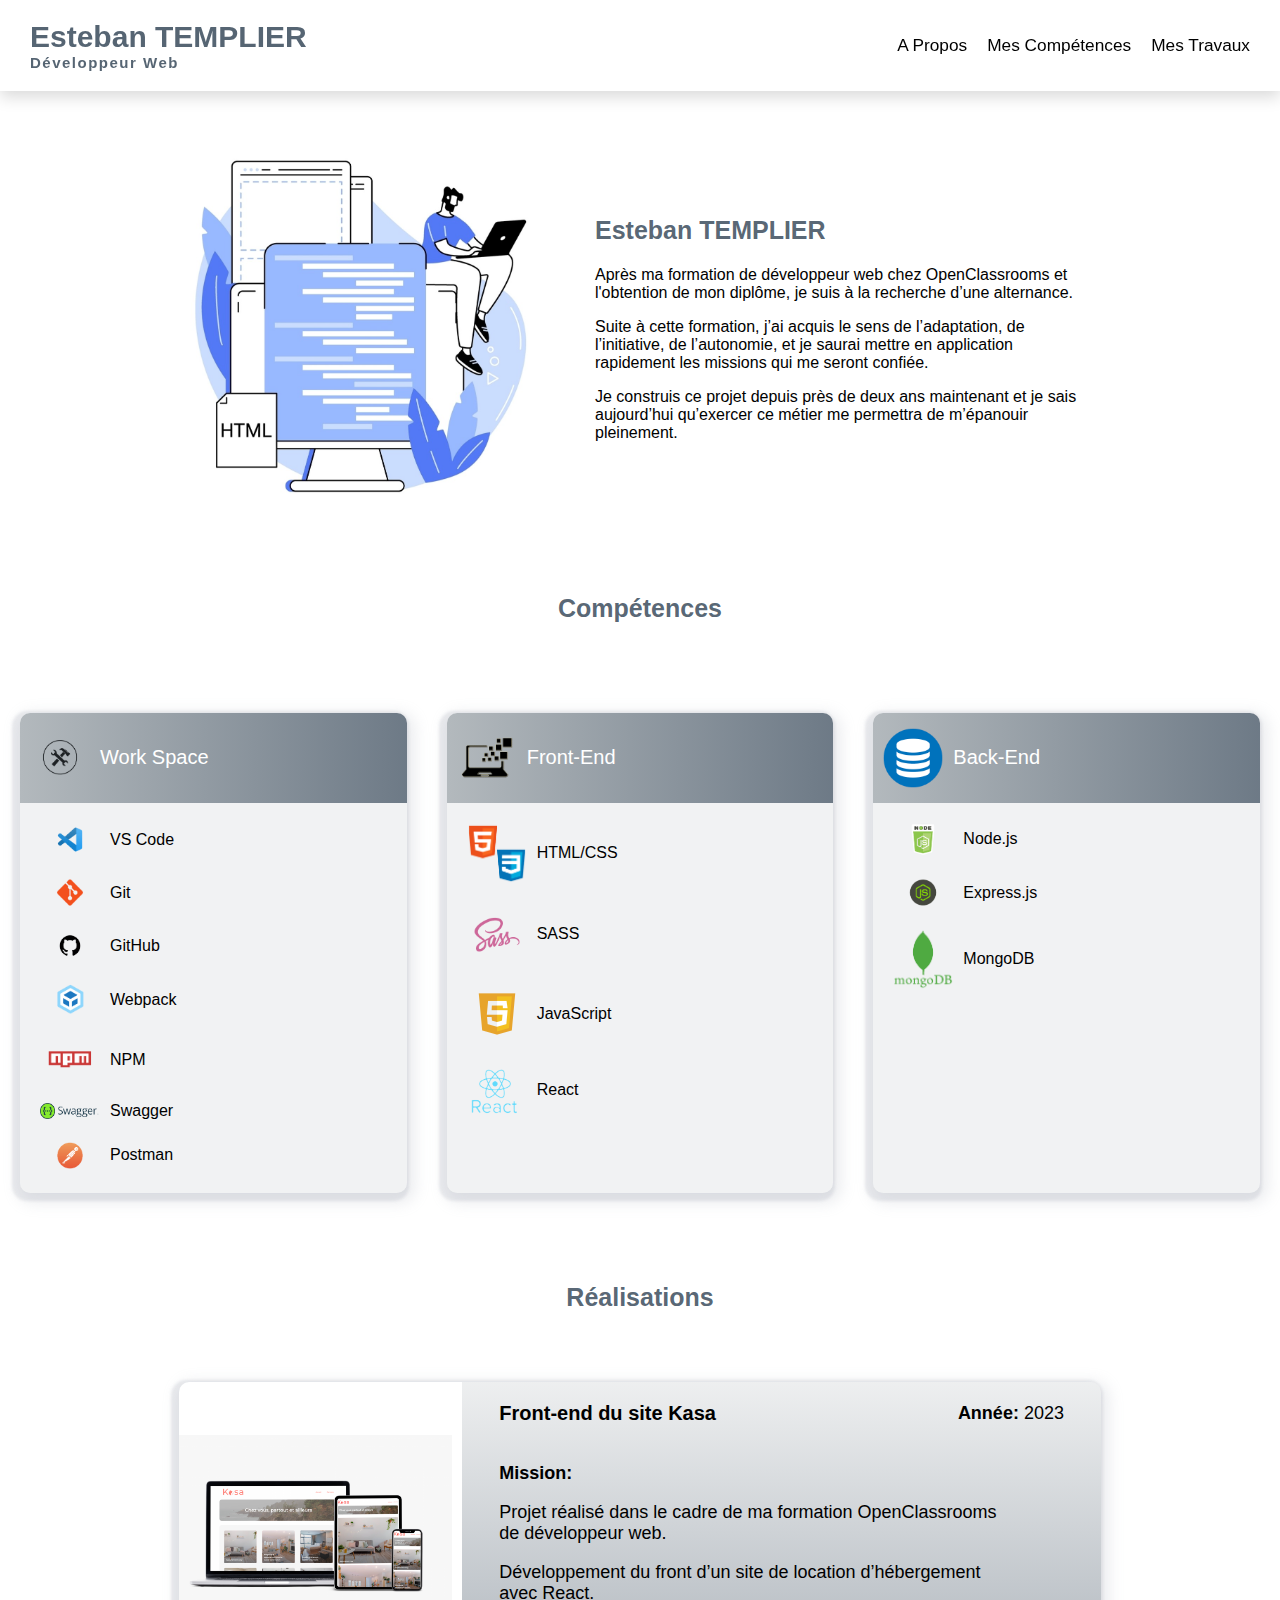
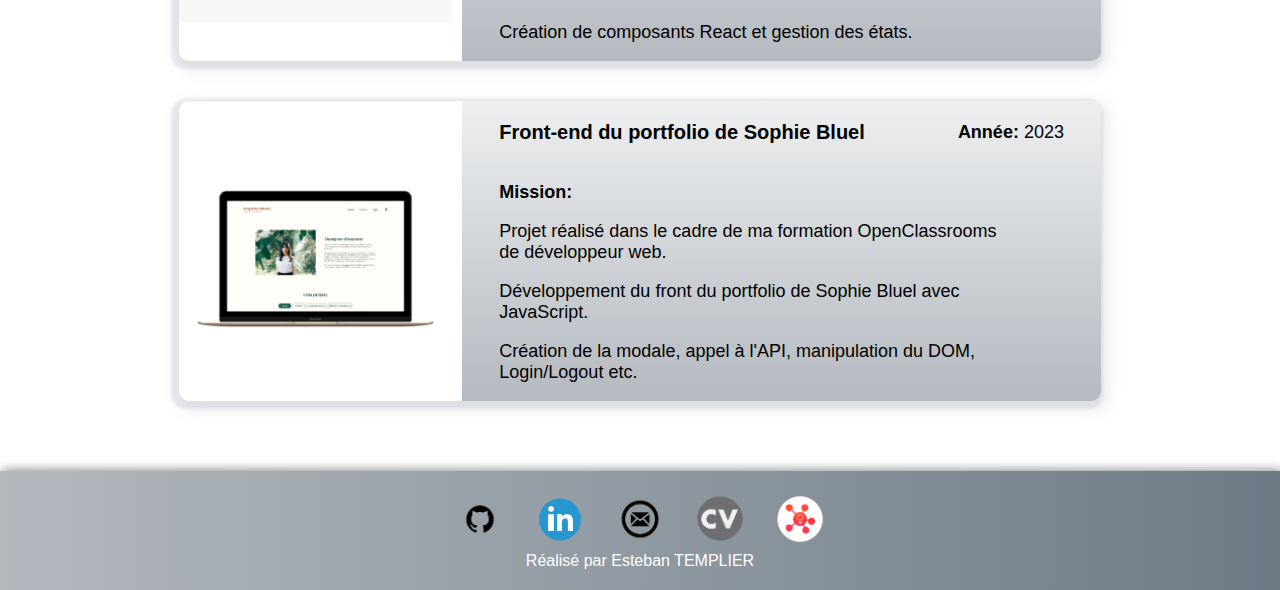
==== commit 498595c8: "Ajout des pages projets" ====
--- a/index.html
+++ b/index.html
@@ -10,7 +10,7 @@
 <body>
     <header class="navBar">
         <h1>Esteban TEMPLIER <span>Développeur Web</span></h1>
-        <nav>
+        <nav class="nav">
             <ul>
                 <li> <a href="#introduction1">A Propos</a> </li>
                 <li> <a href="#compétences1">Mes Compétences</a> </li>
@@ -41,11 +41,12 @@
                         <span>Work Space</span>
                     </button>
                     <div class="content contentWorkSpace">
-                        <div class="containerSkill"><img src="./assets/icons/visual-studio-code.png" alt=""><span>Visual Studio Code</span></div>
+                        <div class="containerSkill"><img src="./assets/icons/visual-studio-code.png" alt=""><span>VS Code</span></div>
                         <div class="containerSkill"><img src="./assets/icons/git.png" alt=""><span>Git</span></div>
                         <div class="containerSkill"><img src="./assets/icons/logo_github.png" alt=""><span>GitHub</span></div>
                         <div class="containerSkill"><img src="./assets/icons/webpack.png" alt=""><span>Webpack</span></div>
-                        <div class="containerSkill"><img src="./assets/icons/npm.png" alt=""><span>Node.js / NPM</span></div>
+                        <div class="containerSkill"><img src="./assets/icons/npm.png" alt=""><span>NPM</span></div>
+                        <div class="containerSkill"><img src="./assets/icons/swagger.png" alt=""><span>Swagger</span></div>
                         <div class="containerSkill"><img src="./assets/icons/postman.png" alt=""><span>Postman</span></div>
                     </div>
                 </div>
@@ -77,7 +78,8 @@
         <div id="mesTravaux">
             <h2>Réalisations</h2>
             <div class="cards">
-                <a href="https://github.com/estebanxo/P6" class="containerCard containerCard1">
+                <!-- https://github.com/estebanxo/P6 -->
+                <a href="./projets/projet1.html" class="containerCard containerCard1">
                     <div class="hoverCard hoverCard1">
                         <p>Voir plus</p>
                     </div>
@@ -97,7 +99,8 @@
                         </div>
                     </div>
                 </a>
-                <a href="https://github.com/estebanxo/Projet3" class="containerCard containerCard2">
+                <!-- https://github.com/estebanxo/Projet3 -->
+                <a href="./projets/projet2.html" class="containerCard containerCard2">
                     <div class="hoverCard hoverCard2">
                         <p>Voir plus</p>
                     </div>
@@ -138,18 +141,19 @@
                 </a>
             </div>
             <div class="img">
-                <a href="./assets/docs/CV_Esteban_Templier_ISCOD.pdf">
+                <a href="./assets/docs/CV_Esteban_Templier.pdf">
                     <img class="cv" src="./assets/icons/cv.png" alt="">
                 </a>
             </div>
             <div class="img">
-                <a href="./assets/docs/Mes_compétences_de_développeur_web.pdf">
+                <a href="https://miro.com/app/board/uXjVNemiv60=/?share_link_id=469772213665">
                     <img class="carteMentale" src="./assets/carte_mentale.png" alt="">
                 </a>
             </div>
         </div>
         <p class="auteur">Réalisé par Esteban TEMPLIER</p>
     </footer>
-    <script src="./index.js"></script>
+    <script src="./hover.js"></script>
+    <script src="./burgerMenu.js"></script>
 </body>
 </html>--- a/style.css
+++ b/style.css
@@ -1,5 +1,6 @@
 :root {
     --gris-fonce: #2c3e50cc;
+    --bleu-fonce: #222288;
 }
 
 body {
@@ -26,6 +27,11 @@
         font-size: 20px;
     }
 }
+@media screen and (max-width: 430px) {
+    h2 {
+        font-size: 18px;
+    }
+}
 
 /*                     **************                        */
 
@@ -43,7 +49,7 @@
     box-shadow: 0 6px 15px 0 rgba(0, 0, 0, 0.15);
     background-color: white;
 }
-h1{
+h1 {
 	display: flex;
 	flex-direction: column;
 	font-size: 30px;
@@ -78,7 +84,6 @@
     color: black;
 }
 nav ul li a:hover {
-    color: #222288;
     font-weight: 600;
 }
 
@@ -98,7 +103,7 @@
     width: 500px;
 }
 .imgIntro {
-    width: 200px;
+    width: 350px;
 }
 .imgIntro img {
     width: 100%;
@@ -119,21 +124,36 @@
         left: 0%;
     }
     nav ul {
-        background: rgba(0, 0, 0, 0.15);
+        background: rgba(0, 0, 0, 0.72);
         position: fixed;
         z-index: 1001;
-        top: 6%;
+        top: 7.4%;
         left: 100%;
         flex-direction: column;
         width: 100%;
-        justify-content: start;
+        justify-content: center;
         transition: 0.3s;
     }
     nav ul li {
-        padding: 3px 0;
+        width: 100%;
+        display: flex;
+        justify-content: center;
+    }
+    nav ul li a {
+        display: inline-block;
+        color: white;
+        width: 100%;
+        height: 96%;
+        padding: 2% 15px;
+    }
+    nav ul li a:hover {
+        background: rgba(0, 0, 0, 0.521);
     }
 }
 @media screen and (max-width: 860px) {
+    .imgIntro {
+        width: 250px;
+    }
     #introduction{
         flex-direction: column;
         gap: 40px;
@@ -151,6 +171,11 @@
         font-size: 14px;
     }
 }
+@media screen and (max-width: 430px) {
+    h1 {
+        font-size: 18px;
+    }
+}
 
 
 /*                     **************                        */
@@ -172,8 +197,11 @@
     justify-content: space-around;
 }
 .dropdown {
+    flex: 1;
     min-width: 250px;
     margin: 20px;
+    border-radius: 10px;
+    box-shadow: 3px 5px 15px 5px rgba(155, 161, 173, 0.200), -3px 3px 3px 5px rgba(155, 161, 173, 0.200);
 }
 .containerSkills img {
     width: 60px;
@@ -187,27 +215,21 @@
     display: flex;
     align-items: center;
     gap: 10px;
-    cursor: pointer;
     width: 100%;
     height: 90px;
     border: none;
     padding: 10px;
     font-size: 20px;
-    border-radius: 10px;
+    border-radius: 10px 10px 0 0;
     color: white;
-    background: #b3b9bd;
-    background: -webkit-linear-gradient(to right, #b3b9bd, #2c3e50b0);
     background: linear-gradient(to right, #b3b9bd, #2c3e50b0);
-    transition: 0.3s;
-}
-button:hover {
-    box-shadow: 5px -3px 10px 0 #646b6f;
-    transition: 0.3s;
 }
 .content {
     background: #b3b9bd30;
     border-radius: 0 0 7px 7px;
-    height: 0;
+    height: 350px;
+    border-radius: 0 0 10px 10px;
+    padding: 20px;
     overflow: hidden;
     transition: 0.3s;
     display: flex;
@@ -243,6 +265,9 @@
         font-size: 15px;
         height: 60px;
     }
+    .content {
+        height: auto;
+    }
 }
 
 
@@ -257,6 +282,8 @@
     width: 90%;
     margin: 0 auto 70px auto;
     display: flex;
+    justify-content: center;
+    align-items: center;
     gap: 5%;
 }
 .containerCard {
@@ -265,11 +292,10 @@
     border-radius: 10px;
     gap: 20px;
     width: 50%;
-    margin: auto;
     display: flex;
     flex-direction: column;
     align-items: center;
-    justify-content: center;
+    justify-content: start;
     position: relative;
     box-shadow: 3px 5px 15px 5px rgba(155, 161, 173, 0.200), -3px 3px 3px 5px rgba(155, 161, 173, 0.200);
 }
@@ -292,19 +318,23 @@
     display: none;
 }
 .hoverCard:hover {
-    background-color: #222288;
+    background-color: var(--bleu-fonce);
     opacity: 0.9;
 }
 .left {
     width: 30%;
-    height: 100%;
+    height: 7vw;
+    display: flex;
+    justify-content: center;
+    align-items: center;
+    padding-top: 15px;
 }
 .left img {
     width: 100%;
 }
 .right {
     width: 92%;
-    height: 100%;
+    height: 330px;
     font-family: "Overpass", sans-serif;
     font-size: 18px;
     padding-left: 4%;
@@ -320,9 +350,10 @@
     gap: 10px;
     flex-wrap: wrap;
 }
-.top h3 {
+.titleHover {
     font-size: 20px;
     margin: 0;
+    padding-right: 30px;
 }
 .top p {
     margin: 0;
@@ -349,6 +380,7 @@
     }
     .right {
         width: 62%;
+        height: auto;
         border-radius: 0 10px 10px 0;
     }
 }
@@ -415,4 +447,124 @@
     text-align: center;
     color: white;
     margin: 0;
-}+}
+
+
+/*                     *******    CSS des pages projet    *******                        */
+
+
+.main {
+    margin-bottom: 60px;
+    display: flex;
+    flex-direction: column;
+}
+.container {
+    display: flex;
+    justify-content: center;
+    align-items: center;
+    margin-top: 150px;
+    margin-bottom: 60px;
+    position: relative;
+}
+.container div img {
+    width: 100%;
+}
+.imgProjet {
+    width: 50%;
+}
+.containerDescription {
+    width: 50%;
+    padding: 20px 60px 20px 20px;
+    position: relative;
+}
+#topDescription {
+    position: absolute;
+    top: -80px;
+}
+.containerDescription h3 {
+    color: var(--gris-fonce);
+    font-weight: 700;
+    font-size: 25px;
+}
+.ulTechno {
+    display: flex;
+    align-items: center;
+}
+.ulTechno li {
+    padding: 5px 16px 4px 16px;
+    margin: 0 5px 10px 0;
+    font-weight: 700;
+    border-radius: 15px;
+    border: solid 2px var(--gris-fonce);
+    color: var(--gris-fonce);
+}
+.techno {
+    position: relative;
+}
+.linkCode {
+    text-decoration: none;
+    padding: 5px 16px 4px 16px;
+    border-radius: 15px;
+    font-weight: 700;
+    border: solid 2px var(--gris-fonce);
+    color: var(--gris-fonce);
+    position: absolute;
+    bottom: 44px;
+    right: 75%;
+    transition: 0.5s;
+}
+.linkCode:hover {
+    background-color: var(--gris-fonce);
+    color: white;
+    border: none;
+}
+.screenShotContainer {
+    height: 100%;
+    display: grid;
+    grid-template-columns: 1fr 1fr;
+    grid-template-rows: 1fr 1fr 1fr;
+    position: relative;
+}
+#screenShot {
+    position: absolute;
+    top: -100px;
+}
+.screenShotContainer img {
+    width: calc(100% - 5%);
+    box-shadow: 3px 5px 5px 0px rgba(155, 161, 173, 0.200), -3px 3px 3px 0px rgba(155, 161, 173, 0.200);
+}
+#kasa1 {
+    grid-row-start: 1;
+    grid-row-end: 4;
+}
+@media screen and (max-width: 1210px) {
+    .container {
+        flex-direction: column;
+    }
+    .containerLinkCode {
+        width: 70%;
+        margin-bottom: 40px;
+    }
+    .containerDescription {
+        width: 70%;
+    }
+    .linkCode {
+        position: initial;
+    }
+}
+@media screen and (max-width: 900px) {
+    .screenShotContainer {
+        display: flex;
+        flex-direction: column;
+        gap: 60px;
+    }
+    .screenShotContainer img {
+        width: 90%;
+        margin: auto;
+    }
+}
+
+
+/*                     *******    CSS des pages projet2    *******                        */
+
+
